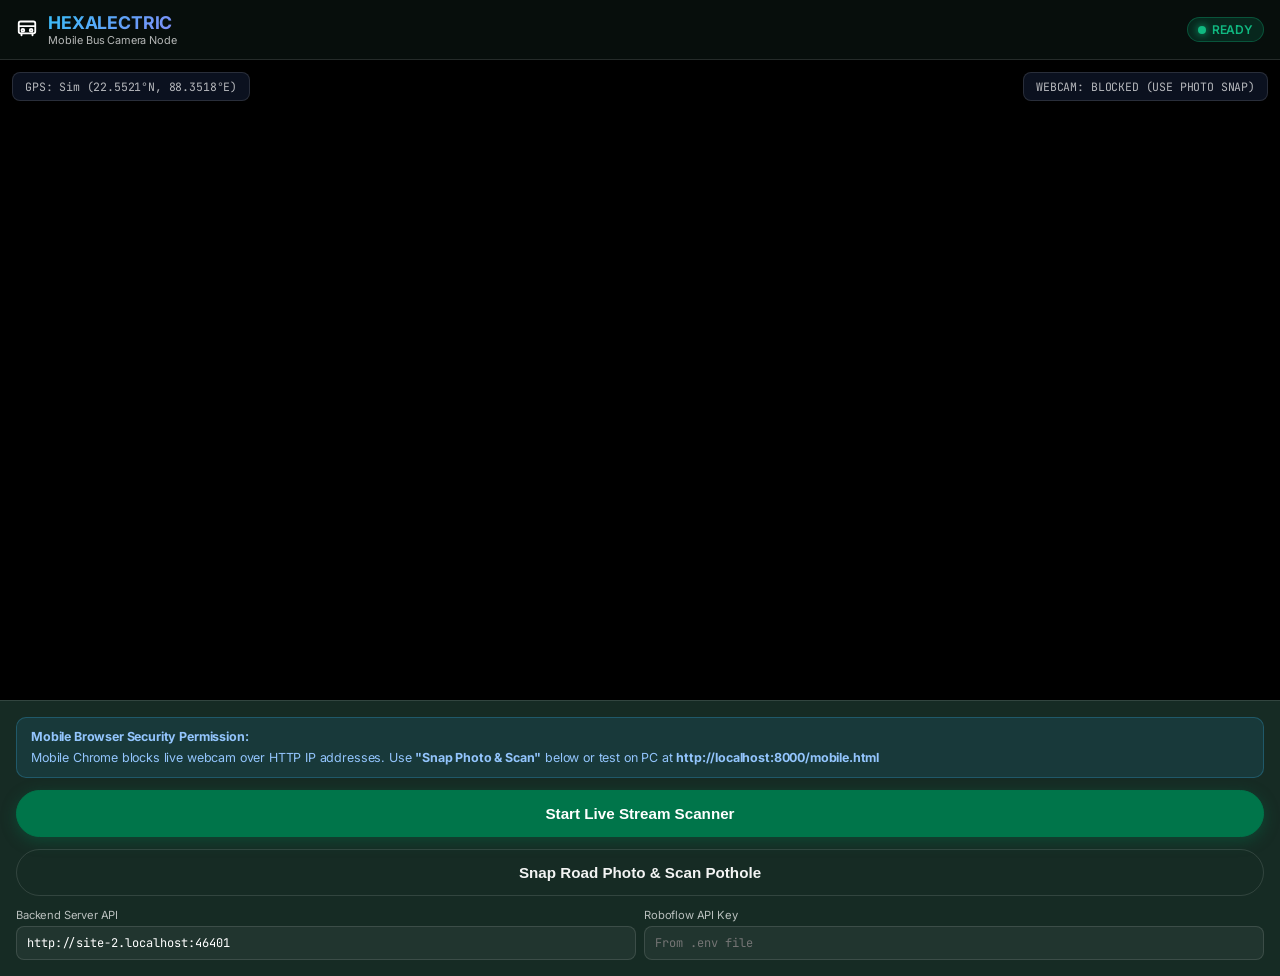
==== mobile.html @ c9ba6457 "Initial commit of HEXALECTRIC GIS Pothole AI project" ====
<!DOCTYPE html>
<html lang="en" data-theme="dark">
<head>
  <meta charset="UTF-8">
  <meta name="viewport" content="width=device-width, initial-scale=1.0, maximum-scale=1.0, user-scalable=no">
  <title>HEXALECTRIC | Mobile Bus Camera Sensor</title>

  <!-- Starbucks Inspired Fonts -->
  <link rel="preconnect" href="https://fonts.googleapis.com">
  <link rel="preconnect" href="https://fonts.gstatic.com" crossorigin>
  <link href="https://fonts.googleapis.com/css2?family=Inter:wght@400;500;600;700&family=Lora:ital,wght@0,500;0,600;1,400&family=JetBrains+Mono:wght@500;700&display=swap" rel="stylesheet">

  <style>
    :root, [data-theme="light"] {
      --bg-dark: #f2f0eb;
      --card-bg: #ffffff;
      --header-bg: #1E3932;
      --primary: #00754A;
      --accent-danger: #e11d48;
      --accent-success: #00754A;
      --text: rgba(0, 0, 0, 0.87);
      --text-muted: rgba(0, 0, 0, 0.58);
      --border: rgba(0, 0, 0, 0.12);
    }

    [data-theme="dark"] {
      --bg-dark: #0b1713;
      --card-bg: #162b24;
      --header-bg: #070e0c;
      --primary: #10b981;
      --accent-danger: #f43f5e;
      --accent-success: #10b981;
      --text: rgba(255, 255, 255, 0.95);
      --text-muted: rgba(255, 255, 255, 0.70);
      --border: rgba(255, 255, 255, 0.12);
    }

    * {
      box-sizing: border-box;
      margin: 0;
      padding: 0;
      touch-action: manipulation;
    }

    body {
      font-family: 'Inter', sans-serif;
      background-color: var(--bg-dark);
      color: var(--text);
      letter-spacing: -0.01em;
      min-height: 100vh;
      display: flex;
      flex-direction: column;
      overflow-x: hidden;
      transition: background-color 0.3s ease;
    }

    header {
      padding: 12px 16px;
      background: var(--header-bg);
      color: #ffffff;
      border-bottom: 1px solid var(--border);
      display: flex;
      align-items: center;
      justify-content: space-between;
    }

    .brand {
      display: flex;
      align-items: center;
      gap: 10px;
    }

    .brand-logo {
      font-size: 1.5rem;
    }

    .brand-title {
      font-size: 1.1rem;
      font-weight: 700;
      background: linear-gradient(135deg, #38bdf8, #818cf8);
      -webkit-background-clip: text;
      -webkit-text-fill-color: transparent;
    }

    .status-badge {
      font-size: 0.75rem;
      font-weight: 600;
      padding: 4px 10px;
      border-radius: 20px;
      background: rgba(16, 185, 129, 0.15);
      color: var(--accent-success);
      border: 1px solid rgba(16, 185, 129, 0.3);
      display: flex;
      align-items: center;
      gap: 6px;
    }

    .status-dot {
      width: 8px;
      height: 8px;
      border-radius: 50%;
      background: var(--accent-success);
      box-shadow: 0 0 8px var(--accent-success);
    }

    .viewport-container {
      position: relative;
      width: 100%;
      flex: 1;
      min-height: 280px;
      background: #000;
      display: flex;
      align-items: center;
      justify-content: center;
      overflow: hidden;
    }

    video#webcam, img#previewImg {
      width: 100%;
      height: 100%;
      object-fit: cover;
    }

    canvas#overlay {
      position: absolute;
      top: 0;
      left: 0;
      width: 100%;
      height: 100%;
      pointer-events: none;
    }

    .hud-overlay {
      position: absolute;
      top: 12px;
      left: 12px;
      right: 12px;
      display: flex;
      justify-content: space-between;
      pointer-events: none;
      z-index: 5;
    }

    .hud-pill {
      background: rgba(15, 23, 42, 0.75);
      backdrop-filter: blur(8px);
      border: 1px solid var(--border);
      padding: 6px 12px;
      border-radius: 8px;
      font-family: 'JetBrains Mono', monospace;
      font-size: 0.72rem;
      color: var(--text-muted);
    }

    .alert-banner {
      position: absolute;
      bottom: 20px;
      left: 50%;
      transform: translateX(-50%) translateY(100px);
      background: rgba(244, 63, 94, 0.95);
      color: #fff;
      padding: 10px 20px;
      border-radius: 30px;
      font-weight: 700;
      font-size: 0.9rem;
      box-shadow: 0 10px 25px rgba(244, 63, 94, 0.5);
      transition: transform 0.3s cubic-bezier(0.34, 1.56, 0.64, 1);
      display: flex;
      align-items: center;
      gap: 8px;
      z-index: 10;
    }

    .alert-banner.active {
      transform: translateX(-50%) translateY(0);
    }

    .notice-box {
      background: rgba(56, 189, 248, 0.1);
      border: 1px solid rgba(56, 189, 248, 0.25);
      border-radius: 10px;
      padding: 10px 14px;
      font-size: 0.78rem;
      color: #93c5fd;
      line-height: 1.4;
      display: flex;
      flex-direction: column;
      gap: 4px;
    }

    .controls-panel {
      padding: 16px;
      background: var(--card-bg);
      border-top: 1px solid var(--border);
      display: flex;
      flex-direction: column;
      gap: 12px;
    }

    .btn {
      width: 100%;
      padding: 14px;
      border-radius: 50px; /* Starbucks 50px full-pill radius */
      border: 1px solid transparent;
      font-weight: 700;
      font-size: 0.95rem;
      cursor: pointer;
      display: flex;
      align-items: center;
      justify-content: center;
      gap: 8px;
      transition: transform 0.2s ease, background-color 0.2s ease;
    }

    .btn:active {
      transform: scale(0.95) !important;
    }

    .btn-primary {
      background: #00754A;
      color: #fff;
      border: 1px solid #00754A;
      box-shadow: 0 4px 15px rgba(0, 117, 74, 0.4);
    }

    .btn-outline {
      background: transparent;
      border: 1px solid var(--border);
      color: var(--text);
    }

    .btn-danger {
      background: linear-gradient(135deg, #f43f5e, #e11d48);
      color: #fff;
      box-shadow: 0 4px 15px rgba(244, 63, 94, 0.4);
    }

    .config-grid {
      display: grid;
      grid-template-columns: 1fr 1fr;
      gap: 8px;
    }

    .input-group label {
      display: block;
      font-size: 0.7rem;
      color: var(--text-muted);
      margin-bottom: 4px;
    }

    .input-group input {
      width: 100%;
      padding: 8px 10px;
      background: rgba(255, 255, 255, 0.05);
      border: 1px solid var(--border);
      border-radius: 8px;
      color: #fff;
      font-family: 'JetBrains Mono', monospace;
      font-size: 0.75rem;
    }

    #fileInput {
      display: none;
    }
  </style>
</head>
<body>

  <header>
    <div class="brand">
      <span class="brand-logo">
        <svg width="22" height="22" viewBox="0 0 24 24" fill="none" stroke="currentColor" stroke-width="2" stroke-linecap="round" stroke-linejoin="round">
          <rect x="3" y="6" width="18" height="13" rx="2"/>
          <path d="M4 11h16"/>
          <circle cx="7.5" cy="15.5" r="1.5"/>
          <circle cx="16.5" cy="15.5" r="1.5"/>
          <path d="M6 19v2"/>
          <path d="M18 19v2"/>
        </svg>
      </span>
      <div>
        <div class="brand-title">HEXALECTRIC</div>
        <div style="font-size: 0.68rem; color: var(--text-muted);">Mobile Bus Camera Node</div>
      </div>
    </div>
    <div id="statusBadge" class="status-badge">
      <span class="status-dot"></span>
      <span>READY</span>
    </div>
  </header>

  <div class="viewport-container">
    <video id="webcam" autoplay playsinline muted></video>
    <img id="previewImg" style="display:none;" alt="Snapshot Preview">
    <canvas id="overlay"></canvas>

    <div class="hud-overlay">
      <div class="hud-pill" id="gpsHud">GPS: Acquiring...</div>
      <div class="hud-pill" id="fpsHud">STATUS: READY</div>
    </div>

    <div id="alertBanner" class="alert-banner">
      <span id="alertText">POTHOLE DETECTED! (91%)</span>
    </div>
  </div>

  <div class="controls-panel">

    <div id="securityNotice" class="notice-box" style="display: none;">
      <strong>Mobile Browser Security Permission:</strong>
      <span>Mobile Chrome blocks live webcam over HTTP IP addresses. Use <b>"Snap Photo & Scan"</b> below or test on PC at <b>http://localhost:8000/mobile.html</b></span>
    </div>

    <!-- Live Stream Button -->
    <button id="btnToggleScanner" class="btn btn-primary" onclick="toggleScanner()">
      Start Live Stream Scanner
    </button>

    <!-- Native Camera Photo Capture Button (Works on ALL phones) -->
    <button id="btnSnapPhoto" class="btn btn-outline" onclick="triggerNativeCamera()">
      Snap Road Photo & Scan Pothole
    </button>
    <input type="file" id="fileInput" accept="image/*" capture="environment" onchange="handleNativePhoto(event)">

    <div class="config-grid">
      <div class="input-group">
        <label for="backendUrl">Backend Server API</label>
        <input type="text" id="backendUrl" value="" placeholder="Auto-configured">
      </div>
      <div class="input-group">
        <label for="rfApiKey">Roboflow API Key</label>
        <input type="password" id="rfApiKey" placeholder="From .env file">
      </div>
    </div>
  </div>

  <canvas id="captureCanvas" style="display: none;"></canvas>

  <script>
    let isScanning = false;
    let scanInterval = null;
    let currentLat = 22.5521;
    let currentLng = 88.3518;
    let video = document.getElementById('webcam');
    let previewImg = document.getElementById('previewImg');
    let overlay = document.getElementById('overlay');
    let ctx = overlay.getContext('2d');
    let captureCanvas = document.getElementById('captureCanvas');
    let captureCtx = captureCanvas.getContext('2d');

    // Auto-detect backend host address (Force server IP when on mobile device)
    let defaultHost = window.location.origin;
    if (window.location.hostname && window.location.hostname !== 'localhost' && window.location.hostname !== '127.0.0.1') {
      defaultHost = `http://${window.location.hostname}:${window.location.port || 8000}`;
    } else {
      defaultHost = 'http://localhost:8000';
    }
    document.getElementById('backendUrl').value = defaultHost;

    // Check if insecure HTTP IP origin
    if (window.location.protocol === 'http:' && window.location.hostname !== 'localhost' && window.location.hostname !== '127.0.0.1') {
      document.getElementById('securityNotice').style.display = 'flex';
    }

    // Initialize Camera Feed
    async function initCamera() {
      try {
        const stream = await navigator.mediaDevices.getUserMedia({
          video: { facingMode: 'environment', width: { ideal: 640 }, height: { ideal: 480 } },
          audio: false
        });
        video.srcObject = stream;
        video.style.display = 'block';
        previewImg.style.display = 'none';
        video.onloadedmetadata = () => {
          overlay.width = video.videoWidth;
          overlay.height = video.videoHeight;
        };
      } catch (err) {
        console.warn("Live webcam access blocked:", err.message);
        document.getElementById('fpsHud').innerText = "WEBCAM: BLOCKED (USE PHOTO SNAP)";
      }
    }

    // Initialize GPS Tracking
    function initGPS() {
      if ('geolocation' in navigator) {
        navigator.geolocation.watchPosition(
          (pos) => {
            currentLat = pos.coords.latitude;
            currentLng = pos.coords.longitude;
            document.getElementById('gpsHud').innerText = `GPS: ${currentLat.toFixed(4)}°N, ${currentLng.toFixed(4)}°E`;
          },
          (err) => {
            console.warn("GPS Warning:", err.message);
            document.getElementById('gpsHud').innerText = `GPS: Sim (22.5521°N, 88.3518°E)`;
          },
          { enableHighAccuracy: true }
        );
      }
    }

    function triggerNativeCamera() {
      document.getElementById('fileInput').click();
    }

    // Process photo taken by phone camera with resolution optimization
    function handleNativePhoto(event) {
      const file = event.target.files[0];
      if (!file) return;

      const reader = new FileReader();
      reader.onload = function(e) {
        const img = new Image();
        img.onload = function() {
          previewImg.src = img.src;
          previewImg.style.display = 'block';
          video.style.display = 'none';

          // Downscale high-resolution camera photo to optimal max 1024px width/height
          const maxDim = 1024;
          let w = img.naturalWidth || img.width;
          let h = img.naturalHeight || img.height;

          if (w > maxDim || h > maxDim) {
            if (w > h) {
              h = Math.round((h * maxDim) / w);
              w = maxDim;
            } else {
              w = Math.round((w * maxDim) / h);
              h = maxDim;
            }
          }

          captureCanvas.width = w;
          captureCanvas.height = h;
          captureCtx.drawImage(img, 0, 0, w, h);

          // Convert to compressed Base64 JPEG (~100KB payload)
          const compressedBase64 = captureCanvas.toDataURL('image/jpeg', 0.80);

          setTimeout(() => {
            overlay.width = previewImg.clientWidth || w;
            overlay.height = previewImg.clientHeight || h;
            sendDetectionRequest(compressedBase64, w, h);
          }, 100);
        };
        img.src = e.target.result;
      };
      reader.readAsDataURL(file);
    }

    // Toggle Scanner Loop
    function toggleScanner() {
      const btn = document.getElementById('btnToggleScanner');
      const badge = document.getElementById('statusBadge');

      if (!isScanning) {
        isScanning = true;
        btn.innerText = "Pause Scanner Feed";
        btn.className = "btn btn-danger";
        badge.innerHTML = '<span class="status-dot"></span><span>SCANNING LIVE</span>';
        badge.style.background = 'rgba(244, 63, 94, 0.2)';
        badge.style.color = '#f43f5e';

        startScanLoop();
      } else {
        isScanning = false;
        btn.innerText = "Start Live Stream Scanner";
        btn.className = "btn btn-primary";
        badge.innerHTML = '<span class="status-dot"></span><span>PAUSED</span>';
        badge.style.background = 'rgba(255, 255, 255, 0.1)';
        badge.style.color = '#94a3b8';

        clearInterval(scanInterval);
        ctx.clearRect(0, 0, overlay.width, overlay.height);
      }
    }

    let isProcessingFrame = false;

    function startScanLoop() {
      scanInterval = setInterval(async () => {
        if (!video.videoWidth) {
          initCamera();
          return;
        }

        // Skip frame if previous network request is still processing
        if (isProcessingFrame) return;

        // Downscale capture resolution to 640px max width
        const targetWidth = Math.min(video.videoWidth, 640);
        const targetHeight = Math.round(targetWidth * (video.videoHeight / video.videoWidth));

        captureCanvas.width = targetWidth;
        captureCanvas.height = targetHeight;
        captureCtx.drawImage(video, 0, 0, targetWidth, targetHeight);

        // Convert downscaled canvas image to Base64 JPEG at 55% quality
        const base64Image = captureCanvas.toDataURL('image/jpeg', 0.55);
        sendDetectionRequest(base64Image, targetWidth, targetHeight);

      }, 500);
    }

    async function sendDetectionRequest(base64Image, sourceWidth = null, sourceHeight = null) {
      if (isProcessingFrame) return;
      isProcessingFrame = true;

      let backendUrl = document.getElementById('backendUrl').value.trim() || defaultHost;
      if (backendUrl.includes('localhost') && window.location.hostname && window.location.hostname !== 'localhost') {
        backendUrl = `http://${window.location.hostname}:8000`;
        document.getElementById('backendUrl').value = backendUrl;
      }
      const apiKey = document.getElementById('rfApiKey').value.trim();

      try {
        const startTime = Date.now();
        const response = await fetch(`${backendUrl}/api/detect`, {
          method: 'POST',
          headers: { 'Content-Type': 'application/json' },
          body: JSON.stringify({
            image: base64Image,
            lat: currentLat,
            lng: currentLng,
            busId: "MOBILE_PHONE_BUS",
            apiKey: apiKey || null,
            confidenceThreshold: 0.70,
            allowDemoFallback: false,
            imgWidth: sourceWidth,
            imgHeight: sourceHeight
          })
        });

        const data = await response.json();
        const latency = Date.now() - startTime;
        document.getElementById('fpsHud').innerText = `LATENCY: ${latency}ms | FPS: ${(1000/Math.max(latency, 500)).toFixed(1)}`;

        ctx.clearRect(0, 0, overlay.width, overlay.height);

        const imgW = data.imgWidth || sourceWidth || overlay.width;
        const imgH = data.imgHeight || sourceHeight || overlay.height;

        const scaleX = overlay.width / (imgW || 1);
        const scaleY = overlay.height / (imgH || 1);

        if (data.detectedPotholes && data.detectedPotholes.length > 0) {
          triggerAlert(`POTHOLE DETECTED! (${(data.detectedPotholes[0].confidence * 100).toFixed(0)}%)`, false);
          
          // Draw Bounding Boxes on Overlay Canvas with proportional coordinate scaling
          data.detectedPotholes.forEach(evt => {
            const [x, y, w, h] = evt.bbox;

            const drawX = (x - w / 2) * scaleX;
            const drawY = (y - h / 2) * scaleY;
            const drawW = w * scaleX;
            const drawH = h * scaleY;

            ctx.strokeStyle = '#f43f5e';
            ctx.lineWidth = 4;
            ctx.strokeRect(drawX, drawY, drawW, drawH);

            ctx.fillStyle = 'rgba(244, 63, 94, 0.85)';
            ctx.fillRect(drawX, Math.max(0, drawY - 24), Math.max(130, drawW), 24);

            ctx.fillStyle = '#ffffff';
            ctx.font = 'bold 13px Inter, sans-serif';
            ctx.fillText(`Pothole ${(evt.confidence * 100).toFixed(0)}%`, drawX + 6, Math.max(16, drawY - 7));
          });
        } else {
          if (!data.hasCredentials) {
            triggerAlert(`NO API KEY: Set Roboflow Key in .env or settings for AI Model`, true);
          } else {
            triggerAlert(`ROAD CLEAR: No Potholes Found`, true);
          }
        }

      } catch (err) {
        console.error("Backend post error:", err);
        document.getElementById('fpsHud').innerText = `SERVER DISCONNECTED`;
      } finally {
        isProcessingFrame = false;
      }
    }

    function triggerAlert(msg, isSuccess = false) {
      const banner = document.getElementById('alertBanner');
      document.getElementById('alertText').innerText = msg;
      if (isSuccess) {
        banner.style.background = 'rgba(16, 185, 129, 0.95)';
        banner.style.boxShadow = '0 10px 25px rgba(16, 185, 129, 0.5)';
      } else {
        banner.style.background = 'rgba(244, 63, 94, 0.95)';
        banner.style.boxShadow = '0 10px 25px rgba(244, 63, 94, 0.5)';
      }
      banner.classList.add('active');

      setTimeout(() => {
        banner.classList.remove('active');
      }, 2500);
    }

    // On page load
    window.addEventListener('DOMContentLoaded', () => {
      initCamera();
      initGPS();
    });
  </script>
</body>
</html>
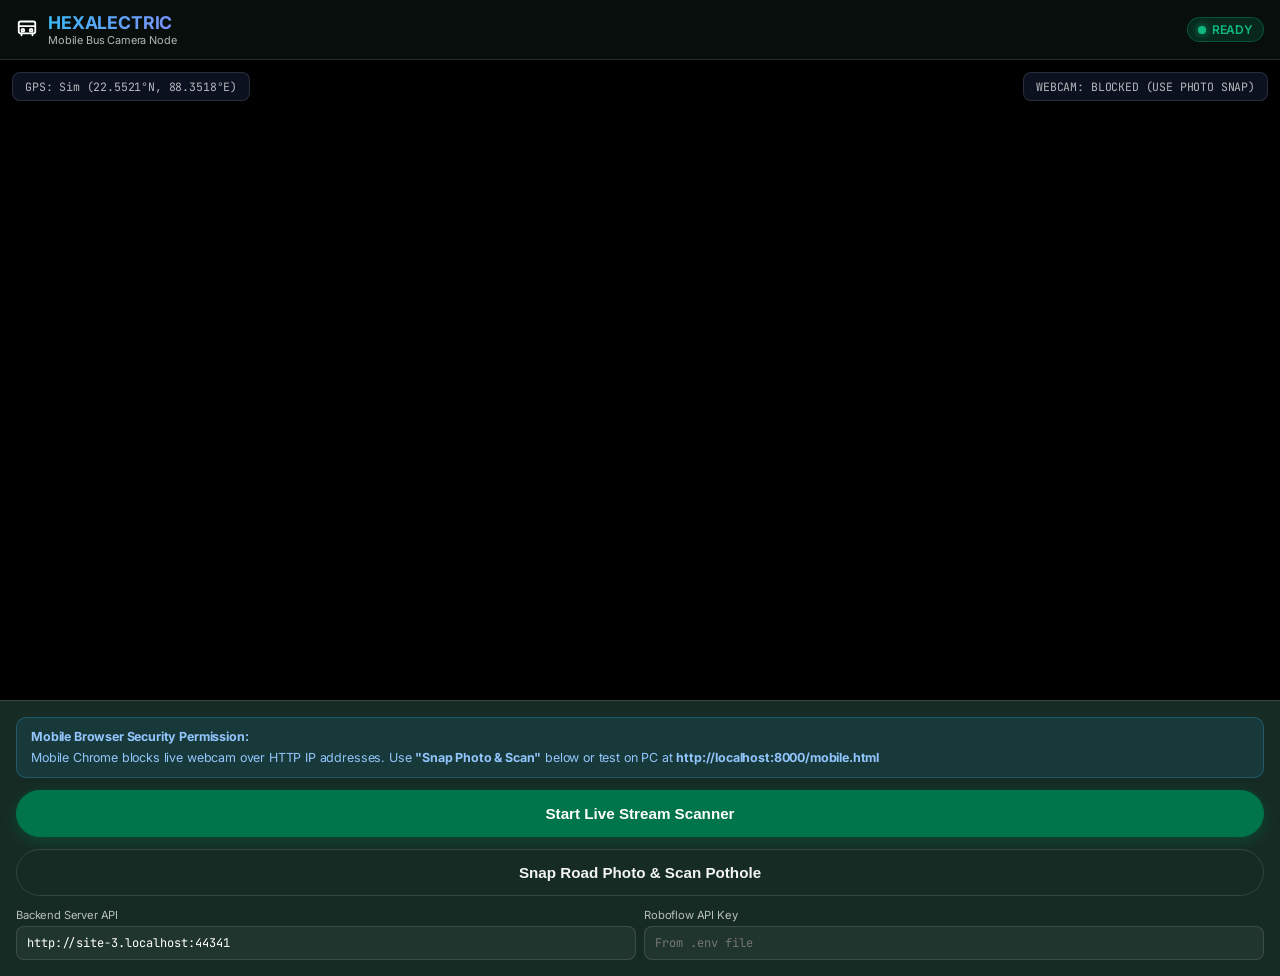
==== commit 5823dfea: "Fix production HTTPS backend URL in mobile.html to eliminate SERVER DISCONNECTED error" ====
--- a/mobile.html
+++ b/mobile.html
@@ -348,11 +348,9 @@
     let captureCanvas = document.getElementById('captureCanvas');
     let captureCtx = captureCanvas.getContext('2d');
 
-    // Auto-detect backend host address (Force server IP when on mobile device)
+    // Auto-detect backend host address (Use origin domain dynamically on Render / Localhost)
     let defaultHost = window.location.origin;
-    if (window.location.hostname && window.location.hostname !== 'localhost' && window.location.hostname !== '127.0.0.1') {
-      defaultHost = `http://${window.location.hostname}:${window.location.port || 8000}`;
-    } else {
+    if (window.location.protocol === 'file:' || !window.location.origin || window.location.origin === 'null') {
       defaultHost = 'http://localhost:8000';
     }
     document.getElementById('backendUrl').value = defaultHost;
@@ -509,9 +507,8 @@
       isProcessingFrame = true;
 
       let backendUrl = document.getElementById('backendUrl').value.trim() || defaultHost;
-      if (backendUrl.includes('localhost') && window.location.hostname && window.location.hostname !== 'localhost') {
-        backendUrl = `http://${window.location.hostname}:8000`;
-        document.getElementById('backendUrl').value = backendUrl;
+      if (!backendUrl || backendUrl === 'null') {
+        backendUrl = window.location.origin;
       }
       const apiKey = document.getElementById('rfApiKey').value.trim();
 
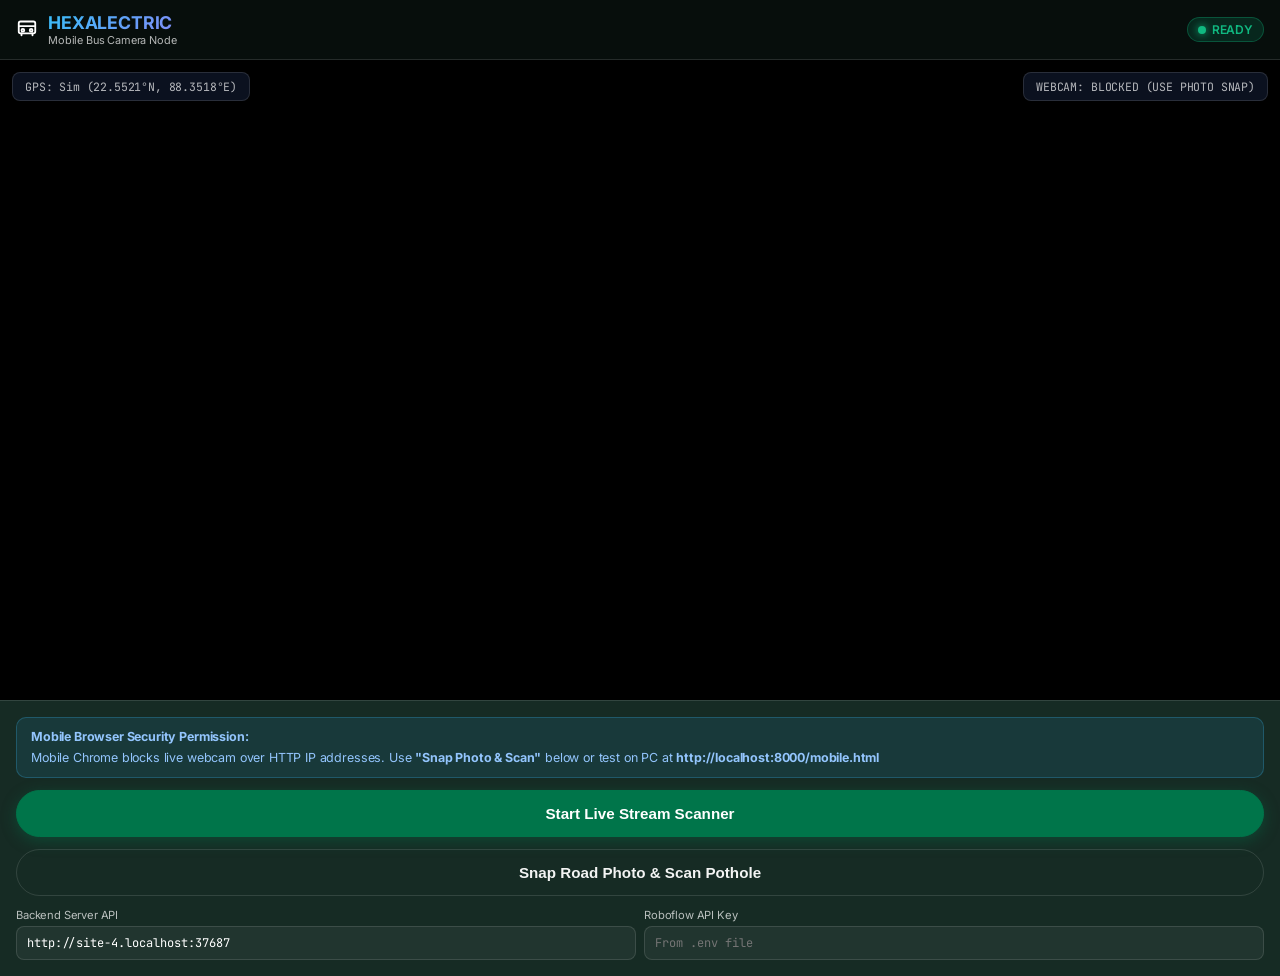
==== commit b498103f: "Force automatic cache-clearing and URL sanitization for production HTTPS endpoints" ====
--- a/mobile.html
+++ b/mobile.html
@@ -3,6 +3,9 @@
 <head>
   <meta charset="UTF-8">
   <meta name="viewport" content="width=device-width, initial-scale=1.0, maximum-scale=1.0, user-scalable=no">
+  <meta http-equiv="Cache-Control" content="no-cache, no-store, must-revalidate">
+  <meta http-equiv="Pragma" content="no-cache">
+  <meta http-equiv="Expires" content="0">
   <title>HEXALECTRIC | Mobile Bus Camera Sensor</title>
 
   <!-- Starbucks Inspired Fonts -->
@@ -507,9 +510,17 @@
       isProcessingFrame = true;
 
       let backendUrl = document.getElementById('backendUrl').value.trim() || defaultHost;
-      if (!backendUrl || backendUrl === 'null') {
+      
+      // Auto-correct cached invalid URLs (e.g. http://...:8000 when running on production HTTPS)
+      if (window.location.protocol === 'https:' && (backendUrl.startsWith('http:') || backendUrl.includes(':8000'))) {
         backendUrl = window.location.origin;
+        document.getElementById('backendUrl').value = backendUrl;
       }
+      if (!backendUrl || backendUrl === 'null' || backendUrl === 'undefined') {
+        backendUrl = window.location.origin;
+        document.getElementById('backendUrl').value = backendUrl;
+      }
+
       const apiKey = document.getElementById('rfApiKey').value.trim();
 
       try {
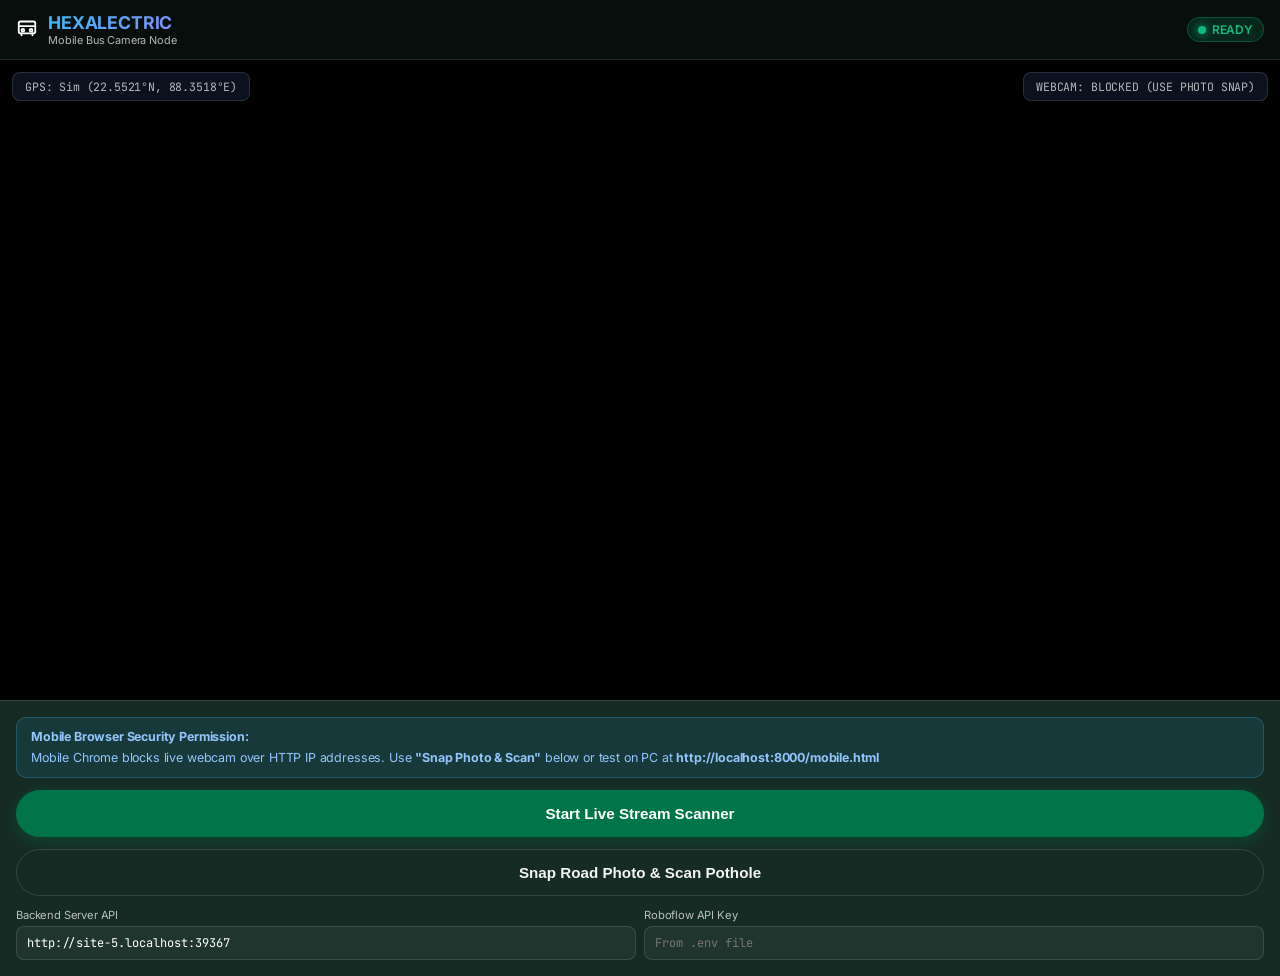
==== commit 871a4032: "Strip :8000 port from backendUrl input box and disable autofill" ====
--- a/mobile.html
+++ b/mobile.html
@@ -328,11 +328,11 @@
     <div class="config-grid">
       <div class="input-group">
         <label for="backendUrl">Backend Server API</label>
-        <input type="text" id="backendUrl" value="" placeholder="Auto-configured">
+        <input type="text" id="backendUrl" value="" placeholder="Auto-configured" autocomplete="off" autocorrect="off" autocapitalize="off" spellcheck="false">
       </div>
       <div class="input-group">
         <label for="rfApiKey">Roboflow API Key</label>
-        <input type="password" id="rfApiKey" placeholder="From .env file">
+        <input type="password" id="rfApiKey" placeholder="From .env file" autocomplete="off">
       </div>
     </div>
   </div>
@@ -352,11 +352,28 @@
     let captureCtx = captureCanvas.getContext('2d');
 
     // Auto-detect backend host address (Use origin domain dynamically on Render / Localhost)
+    function sanitizeBackendUrlInput() {
+      let host = window.location.origin;
+      if (window.location.protocol === 'file:' || !window.location.origin || window.location.origin === 'null') {
+        host = 'http://localhost:8000';
+      }
+      let currentVal = document.getElementById('backendUrl').value.trim();
+      // Strip invalid :8000 port or http: protocol if on production HTTPS Render
+      if (window.location.protocol === 'https:' || window.location.hostname.includes('onrender.com')) {
+        if (!currentVal || currentVal.includes(':8000') || currentVal.startsWith('http:')) {
+          currentVal = host;
+        }
+      }
+      document.getElementById('backendUrl').value = currentVal || host;
+    }
+
     let defaultHost = window.location.origin;
     if (window.location.protocol === 'file:' || !window.location.origin || window.location.origin === 'null') {
       defaultHost = 'http://localhost:8000';
     }
-    document.getElementById('backendUrl').value = defaultHost;
+    sanitizeBackendUrlInput();
+    window.addEventListener('pageshow', sanitizeBackendUrlInput);
+    window.addEventListener('DOMContentLoaded', sanitizeBackendUrlInput);
 
     // Check if insecure HTTP IP origin
     if (window.location.protocol === 'http:' && window.location.hostname !== 'localhost' && window.location.hostname !== '127.0.0.1') {
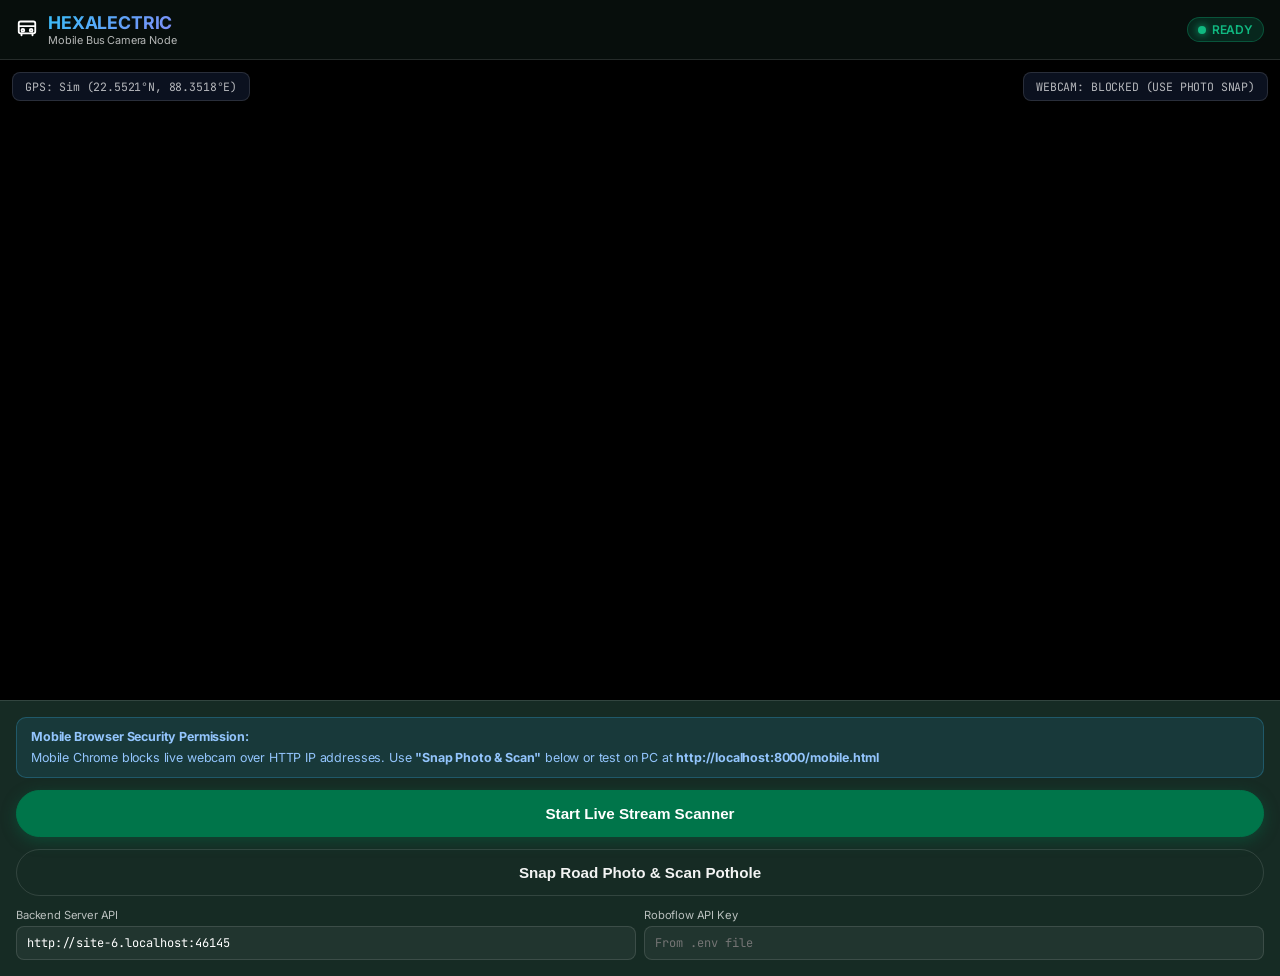
==== commit 993cf9d2: "Add error detail diagnostics and URL trailing slash cleanup in mobile.html" ====
--- a/mobile.html
+++ b/mobile.html
@@ -537,6 +537,7 @@
         backendUrl = window.location.origin;
         document.getElementById('backendUrl').value = backendUrl;
       }
+      backendUrl = backendUrl.replace(/\/+$/, '');
 
       const apiKey = document.getElementById('rfApiKey').value.trim();
 
@@ -558,6 +559,10 @@
           })
         });
 
+        if (!response.ok) {
+          throw new Error(`HTTP ${response.status}`);
+        }
+
         const data = await response.json();
         const latency = Date.now() - startTime;
         document.getElementById('fpsHud').innerText = `LATENCY: ${latency}ms | FPS: ${(1000/Math.max(latency, 500)).toFixed(1)}`;
@@ -603,7 +608,7 @@
 
       } catch (err) {
         console.error("Backend post error:", err);
-        document.getElementById('fpsHud').innerText = `SERVER DISCONNECTED`;
+        document.getElementById('fpsHud').innerText = `SERVER DISCONNECTED (${err.message || 'Error'})`;
       } finally {
         isProcessingFrame = false;
       }
